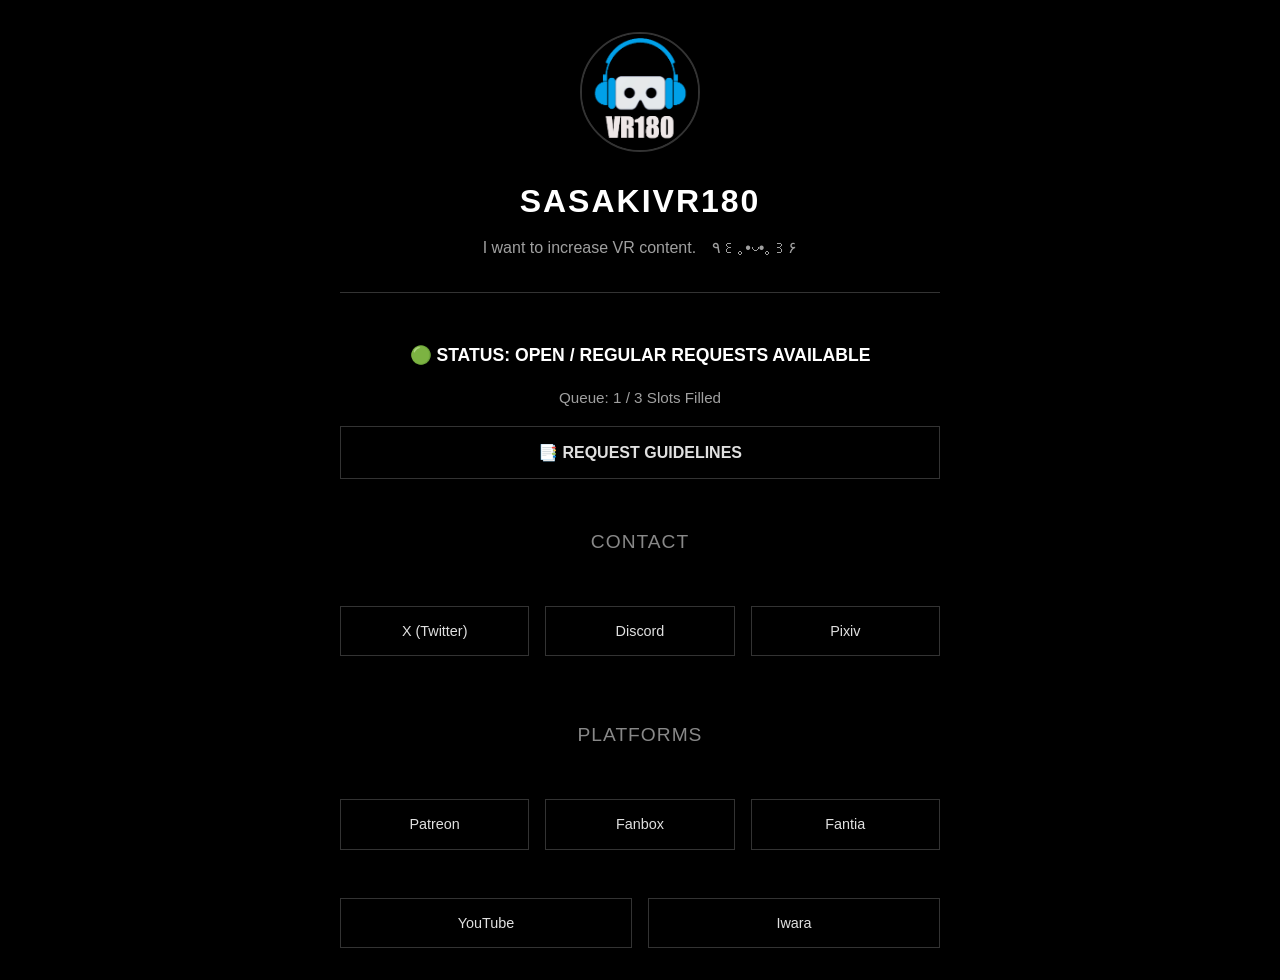
==== index.html @ 818802d5 "Add files via upload" ====
<!DOCTYPE html>
<html lang="en">
<head>
  <meta charset="UTF-8">
  <meta name="viewport" content="width=device-width, initial-scale=1.0">
  <title>SASAKIVR180</title>
  <meta name="description" content="I want to increase VR content.">
  <link rel="stylesheet" href="styles.css">
</head>
<body>
  <main class="container">
    <header>
      <img src="アイコン.png" alt="sasakiVR180 Icon" class="profile-icon">
      <h1>SASAKIVR180</h1>
      <p class="bio">I want to increase VR content.　٩꒰｡•◡•｡꒱۶</p>
    </header>

    <section class="status-section">
      <div class="status-indicator" id="status-indicator">🟢 STATUS: OPEN / REGULAR REQUESTS AVAILABLE</div>
      <div class="queue" id="queue-text">Queue: 1 / 3 Slots Filled</div>
      <a href="guidelines.html" class="btn">📑 REQUEST GUIDELINES</a>
    </section>

    <section class="links-section">
      <h2>Contact</h2>
      <div class="button-grid" style="margin-bottom: 2rem;">
        <a href="https://x.com/Sasaki_Vr180" target="_blank" rel="noopener noreferrer" class="link-btn">X (Twitter)</a>
        <a href="http://discordapp.com/users/807476391204356157" target="_blank" rel="noopener noreferrer" class="link-btn">Discord</a>
        <a href="https://www.pixiv.net/users/37097555" target="_blank" rel="noopener noreferrer" class="link-btn">Pixiv</a>
      </div>

      <h2>Platforms</h2>
      <div class="button-grid" style="margin-bottom: 1rem;">
        <a href="https://patreon.com/sasaki_VR180_" target="_blank" rel="noopener noreferrer" class="link-btn">Patreon</a>
        <a href="https://sasaki-a.fanbox.cc/" target="_blank" rel="noopener noreferrer" class="link-btn">Fanbox</a>
        <a href="https://fantia.jp/fanclubs/534641" target="_blank" rel="noopener noreferrer" class="link-btn">Fantia</a>
      </div>
      <div class="button-grid">
        <a href="https://www.youtube.com/@sasaki_VR180" target="_blank" rel="noopener noreferrer" class="link-btn">YouTube</a>
        <a href="https://www.iwara.tv/profile/jo-sasa" target="_blank" rel="noopener noreferrer" class="link-btn">Iwara</a>
      </div>
    </section>
  </main>
  <script src="script.js"></script>
</body>
</html>
---- styles.css ----
:root {
  --bg-color: #000000;
  --text-color: #e0e0e0;
  --border-color: #333333;
  --hover-bg: #1a1a1a;
  --accent-color: #ffffff;
}

* {
  box-sizing: border-box;
  margin: 0;
  padding: 0;
}

body {
  background-color: var(--bg-color);
  color: var(--text-color);
  font-family: -apple-system, BlinkMacSystemFont, "Segoe UI", Roboto, Helvetica, Arial, sans-serif;
  line-height: 1.6;
  display: flex;
  justify-content: center;
  min-height: 100vh;
  padding: 2rem;
}

.container {
  width: 100%;
  max-width: 600px;
  display: flex;
  flex-direction: column;
  gap: 3rem;
}

header {
  text-align: center;
  padding-bottom: 2rem;
  border-bottom: 1px solid var(--border-color);
}

.profile-icon {
  width: 120px;
  height: 120px;
  border-radius: 50%;
  object-fit: cover;
  border: 2px solid var(--border-color);
  margin-bottom: 1rem;
}

h1 {
  font-size: 2rem;
  font-weight: 700;
  letter-spacing: 2px;
  color: var(--accent-color);
  margin-bottom: 0.5rem;
}

.bio {
  font-size: 1rem;
  color: #a0a0a0;
}

.status-section {
  text-align: center;
  display: flex;
  flex-direction: column;
  gap: 1rem;
}

.status-indicator {
  font-weight: bold;
  font-size: 1.1rem;
  color: var(--accent-color);
}

.queue {
  font-size: 0.95rem;
  color: #a0a0a0;
}

.btn {
  display: inline-block;
  padding: 0.8rem 1.5rem;
  border: 1px solid var(--border-color);
  background-color: transparent;
  color: var(--text-color);
  text-decoration: none;
  font-weight: bold;
  transition: all 0.2s ease;
  cursor: pointer;
  text-align: center;
}

.btn:hover {
  background-color: var(--hover-bg);
  border-color: #666666;
  color: var(--accent-color);
}

.links-section {
  display: flex;
  flex-direction: column;
  gap: 2rem;
}

h2 {
  font-size: 1.2rem;
  font-weight: normal;
  text-transform: uppercase;
  letter-spacing: 1px;
  margin-bottom: 1rem;
  color: #888888;
  text-align: center;
}

.button-grid {
  display: grid;
  grid-template-columns: repeat(auto-fit, minmax(140px, 1fr));
  gap: 1rem;
}

.link-btn {
  display: flex;
  align-items: center;
  justify-content: center;
  padding: 0.8rem 1rem;
  border: 1px solid var(--border-color);
  text-decoration: none;
  color: var(--text-color);
  font-size: 0.9rem;
  transition: all 0.2s ease;
}

.link-btn:hover {
  background-color: var(--hover-bg);
  border-color: #666666;
  color: var(--accent-color);
}

/* Guidelines Page Specifics */
.guidelines-content {
  display: flex;
  flex-direction: column;
  gap: 1.5rem;
}

.guidelines-content ul {
  list-style: none;
  padding-left: 1rem;
}

.guidelines-content li {
  margin-bottom: 0.5rem;
}

.payment-links {
  display: flex;
  flex-direction: column;
  gap: 0.5rem;
}

.payment-links a {
  color: var(--text-color);
  text-decoration: underline;
  text-underline-offset: 4px;
}

.payment-links a:hover {
  color: var(--accent-color);
}

.notes {
  margin-top: 2rem;
  padding-top: 2rem;
  border-top: 1px dashed var(--border-color);
  font-size: 0.9rem;
  color: #a0a0a0;
  display: flex;
  flex-direction: column;
  gap: 0.5rem;
}

.btn-back {
  margin-top: 2rem;
  align-self: flex-start;
}
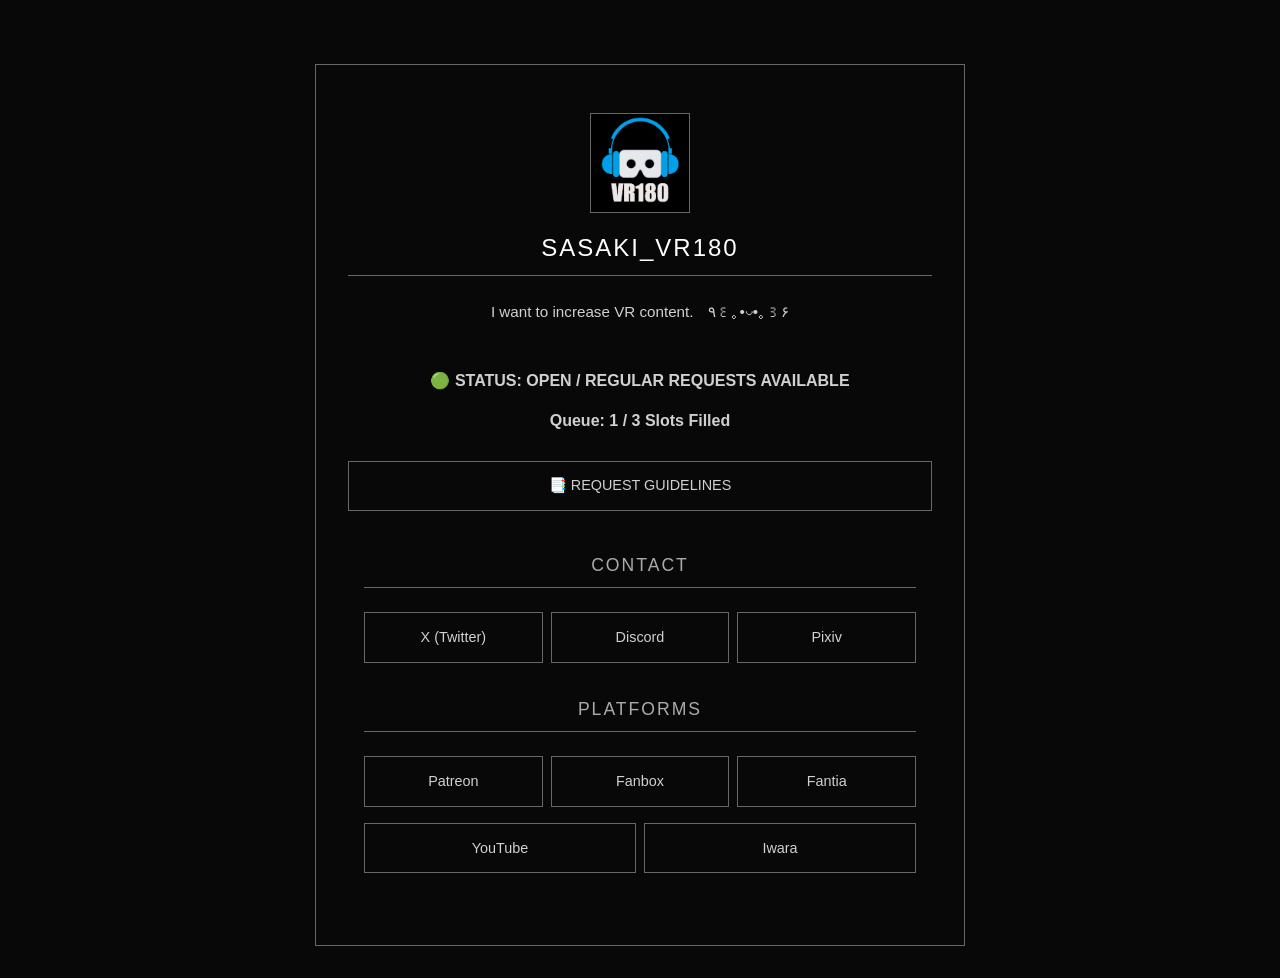
==== commit 3e3e6f07: "Add files via upload" ====
--- a/index.html
+++ b/index.html
@@ -3,15 +3,31 @@
 <head>
   <meta charset="UTF-8">
   <meta name="viewport" content="width=device-width, initial-scale=1.0">
-  <title>SASAKIVR180</title>
+  <title>SASAKI_VR180</title>
   <meta name="description" content="I want to increase VR content.">
+  
+  <!-- OGP / Twitter Card Settings -->
+  <meta property="og:title" content="SASAKI_VR180 Portfolio">
+  <meta property="og:description" content="I want to increase VR content.">
+  <meta property="og:type" content="website">
+  <meta property="og:url" content="https://sasakivr180.github.io/">
+  <meta property="og:image" content="https://sasakivr180.github.io/アイコン.png">
+  <meta name="twitter:card" content="summary">
+  <meta name="twitter:title" content="SASAKI_VR180">
+  <meta name="twitter:description" content="I want to increase VR content.">
+  <meta name="twitter:image" content="https://sasakivr180.github.io/アイコン.png">
+
+  <!-- Favicon -->
+  <link rel="icon" href="アイコン.png" type="image/png">
+  <link rel="apple-touch-icon" href="アイコン.png">
+
   <link rel="stylesheet" href="styles.css">
 </head>
 <body>
   <main class="container">
     <header>
       <img src="アイコン.png" alt="sasakiVR180 Icon" class="profile-icon">
-      <h1>SASAKIVR180</h1>
+      <h1>SASAKI_VR180</h1>
       <p class="bio">I want to increase VR content.　٩꒰｡•◡•｡꒱۶</p>
     </header>
 
--- a/styles.css
+++ b/styles.css
@@ -1,7 +1,7 @@
 :root {
-  --bg-color: #000000;
-  --text-color: #e0e0e0;
-  --border-color: #333333;
+  --bg-color: #080808;
+  --text-color: #d0d0d0;
+  --border-color: #666666;
   --hover-bg: #1a1a1a;
   --accent-color: #ffffff;
 }
@@ -25,161 +25,111 @@
 
 .container {
   width: 100%;
-  max-width: 600px;
+  max-width: 650px;
+  border: 1px solid var(--border-color);
+  padding: 3rem 2rem;
+  margin-top: 2rem;
   display: flex;
   flex-direction: column;
-  gap: 3rem;
+  gap: 2.5rem;
 }
 
-header {
-  text-align: center;
-  padding-bottom: 2rem;
-  border-bottom: 1px solid var(--border-color);
+.links-section {
+  padding: 0 1rem;
 }
 
 .profile-icon {
-  width: 120px;
-  height: 120px;
-  border-radius: 50%;
+  width: 100px;
+  height: 100px;
+  border-radius: 0; /* Square for blueprint look */
   object-fit: cover;
-  border: 2px solid var(--border-color);
+  border: 1px solid var(--border-color);
   margin-bottom: 1rem;
+  display: block;
+  margin-left: auto;
+  margin-right: auto;
 }
 
-h1 {
-  font-size: 2rem;
-  font-weight: 700;
+h1, h2 {
+  font-weight: normal;
   letter-spacing: 2px;
   color: var(--accent-color);
+  text-align: center;
+  text-transform: uppercase;
+  border-bottom: 1px solid var(--border-color);
+  padding-bottom: 0.5rem;
+  margin-bottom: 1.5rem;
+}
+
+h1 { font-size: 1.5rem; }
+h2 { font-size: 1.1rem; color: #aaaaaa; }
+
+.bio {
+  text-align: center;
+  font-size: 0.95rem;
+}
+
+/* Status section split */
+.status-indicator, .queue {
+  padding: 0.2rem;
+  text-align: center;
+  font-weight: bold;
+}
+
+.status-indicator {
   margin-bottom: 0.5rem;
 }
 
-.bio {
-  font-size: 1rem;
-  color: #a0a0a0;
+.queue {
+  margin-bottom: 1.5rem;
 }
 
-.status-section {
-  text-align: center;
+.btn, .link-btn {
   display: flex;
-  flex-direction: column;
-  gap: 1rem;
-}
-
-.status-indicator {
-  font-weight: bold;
-  font-size: 1.1rem;
-  color: var(--accent-color);
-}
-
-.queue {
-  font-size: 0.95rem;
-  color: #a0a0a0;
-}
-
-.btn {
-  display: inline-block;
-  padding: 0.8rem 1.5rem;
+  align-items: center;
+  justify-content: center;
+  padding: 0.8rem 1rem;
   border: 1px solid var(--border-color);
   background-color: transparent;
   color: var(--text-color);
   text-decoration: none;
-  font-weight: bold;
+  font-weight: normal;
+  font-size: 0.9rem;
   transition: all 0.2s ease;
-  cursor: pointer;
   text-align: center;
 }
 
-.btn:hover {
+.btn:hover, .link-btn:hover {
   background-color: var(--hover-bg);
-  border-color: #666666;
+  border-color: #aaaaaa;
   color: var(--accent-color);
-}
-
-.links-section {
-  display: flex;
-  flex-direction: column;
-  gap: 2rem;
-}
-
-h2 {
-  font-size: 1.2rem;
-  font-weight: normal;
-  text-transform: uppercase;
-  letter-spacing: 1px;
-  margin-bottom: 1rem;
-  color: #888888;
-  text-align: center;
 }
 
 .button-grid {
   display: grid;
   grid-template-columns: repeat(auto-fit, minmax(140px, 1fr));
-  gap: 1rem;
-}
-
-.link-btn {
-  display: flex;
-  align-items: center;
-  justify-content: center;
-  padding: 0.8rem 1rem;
-  border: 1px solid var(--border-color);
-  text-decoration: none;
-  color: var(--text-color);
-  font-size: 0.9rem;
-  transition: all 0.2s ease;
-}
-
-.link-btn:hover {
-  background-color: var(--hover-bg);
-  border-color: #666666;
-  color: var(--accent-color);
-}
-
-/* Guidelines Page Specifics */
-.guidelines-content {
-  display: flex;
-  flex-direction: column;
-  gap: 1.5rem;
+  gap: 0.5rem;
+  margin-bottom: 1.5rem;
 }
 
 .guidelines-content ul {
   list-style: none;
-  padding-left: 1rem;
+  padding: 1rem;
+  margin-bottom: 1.5rem;
 }
 
 .guidelines-content li {
   margin-bottom: 0.5rem;
 }
 
-.payment-links {
-  display: flex;
-  flex-direction: column;
-  gap: 0.5rem;
-}
-
-.payment-links a {
-  color: var(--text-color);
-  text-decoration: underline;
-  text-underline-offset: 4px;
-}
-
-.payment-links a:hover {
-  color: var(--accent-color);
-}
-
 .notes {
-  margin-top: 2rem;
-  padding-top: 2rem;
-  border-top: 1px dashed var(--border-color);
-  font-size: 0.9rem;
-  color: #a0a0a0;
-  display: flex;
-  flex-direction: column;
-  gap: 0.5rem;
+  border: 1px dashed var(--border-color);
+  padding: 1rem;
+  font-size: 0.85rem;
+  color: #aaaaaa;
 }
 
 .btn-back {
-  margin-top: 2rem;
-  align-self: flex-start;
+  margin-top: 1.5rem;
+  width: 100%;
 }
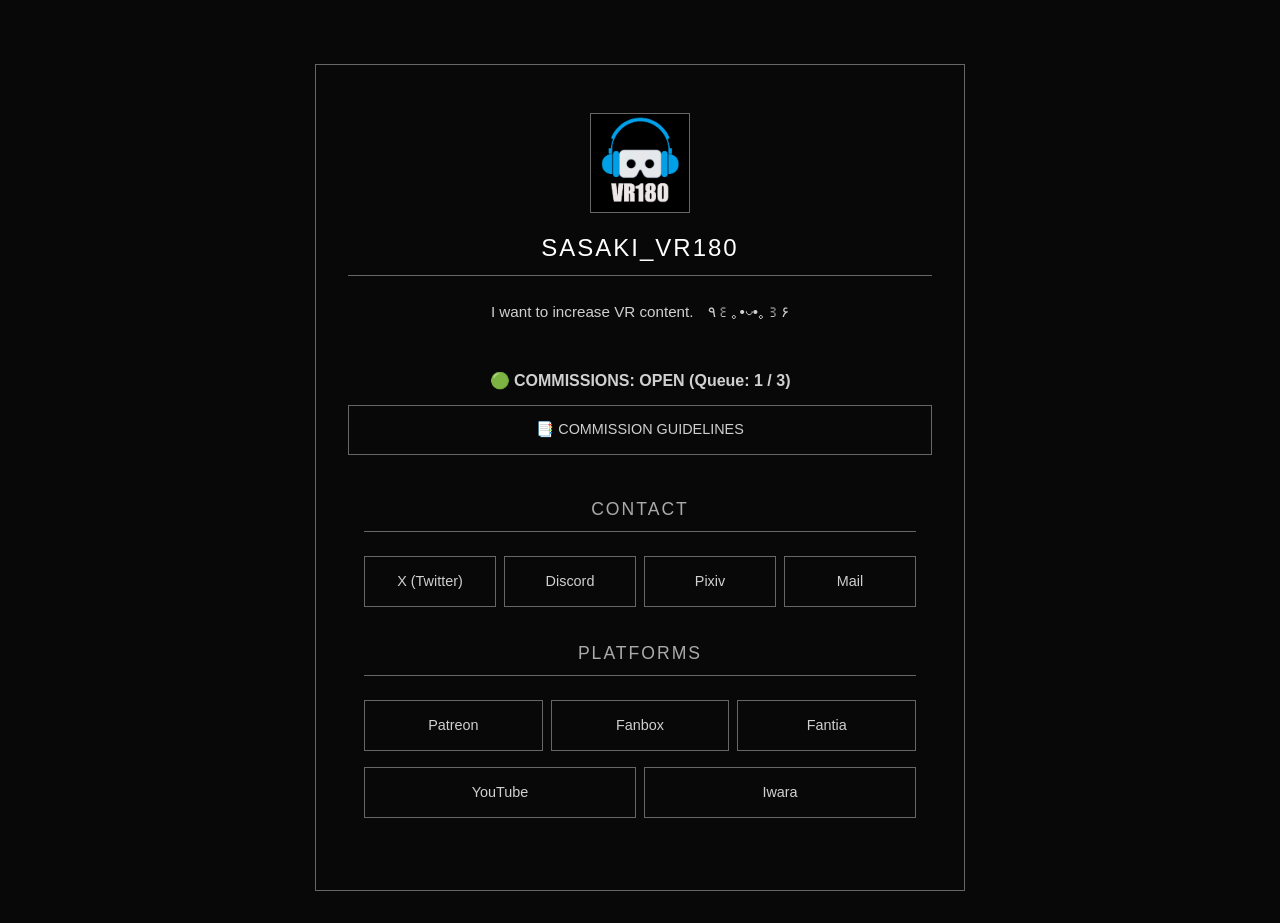
==== commit 621617a0: "Add files via upload" ====
--- a/index.html
+++ b/index.html
@@ -32,9 +32,8 @@
     </header>
 
     <section class="status-section">
-      <div class="status-indicator" id="status-indicator">🟢 STATUS: OPEN / REGULAR REQUESTS AVAILABLE</div>
-      <div class="queue" id="queue-text">Queue: 1 / 3 Slots Filled</div>
-      <a href="guidelines.html" class="btn">📑 REQUEST GUIDELINES</a>
+      <div class="status-indicator" id="status-indicator">🟢 COMMISSIONS: OPEN (Queue: 1 / 3)</div>
+      <a href="guidelines.html" class="btn">📑 COMMISSION GUIDELINES</a>
     </section>
 
     <section class="links-section">
@@ -43,6 +42,7 @@
         <a href="https://x.com/Sasaki_Vr180" target="_blank" rel="noopener noreferrer" class="link-btn">X (Twitter)</a>
         <a href="http://discordapp.com/users/807476391204356157" target="_blank" rel="noopener noreferrer" class="link-btn">Discord</a>
         <a href="https://www.pixiv.net/users/37097555" target="_blank" rel="noopener noreferrer" class="link-btn">Pixiv</a>
+        <a href="mailto:sasakivr180@gmail.com" class="link-btn">Mail</a>
       </div>
 
       <h2>Platforms</h2>
--- a/styles.css
+++ b/styles.css
@@ -88,7 +88,7 @@
   display: flex;
   align-items: center;
   justify-content: center;
-  padding: 0.8rem 1rem;
+  padding: 0.8rem 0.5rem;
   border: 1px solid var(--border-color);
   background-color: transparent;
   color: var(--text-color);
@@ -107,7 +107,7 @@
 
 .button-grid {
   display: grid;
-  grid-template-columns: repeat(auto-fit, minmax(140px, 1fr));
+  grid-template-columns: repeat(auto-fit, minmax(110px, 1fr));
   gap: 0.5rem;
   margin-bottom: 1.5rem;
 }
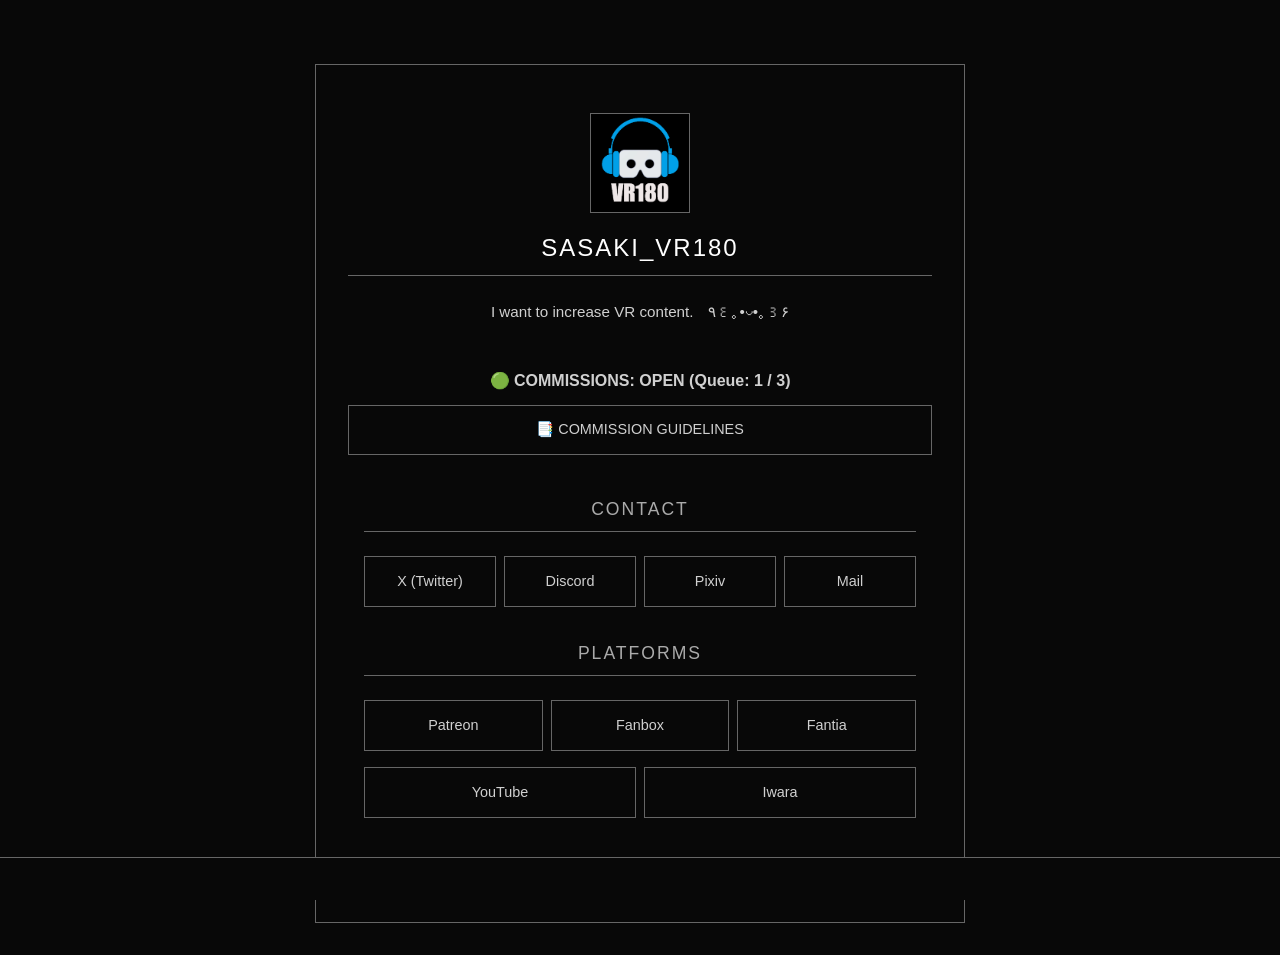
==== commit c8536777: "Add files via upload" ====
--- a/index.html
+++ b/index.html
@@ -57,6 +57,13 @@
       </div>
     </section>
   </main>
+
+  <div class="ticker-wrap">
+    <div class="ticker" id="supporters-ticker">
+      /// LOADING SUPPORTER DATA... ///
+    </div>
+  </div>
+
   <script src="script.js"></script>
 </body>
 </html>
--- a/styles.css
+++ b/styles.css
@@ -27,7 +27,7 @@
   width: 100%;
   max-width: 650px;
   border: 1px solid var(--border-color);
-  padding: 3rem 2rem;
+  padding: 3rem 2rem 5rem 2rem;
   margin-top: 2rem;
   display: flex;
   flex-direction: column;
@@ -99,6 +99,38 @@
   text-align: center;
 }
 
+/* -------------------------------------
+   Supporters Ticker
+   ------------------------------------- */
+
+.ticker-wrap {
+  position: fixed;
+  bottom: 0;
+  left: 0;
+  width: 100%;
+  overflow: hidden;
+  background: var(--bg-color);
+  border-top: 1px solid var(--border-color);
+  padding: 0.5rem 0;
+  white-space: nowrap;
+  box-sizing: border-box;
+  z-index: 1000;
+}
+
+.ticker {
+  display: inline-block;
+  padding-left: 100%;
+  animation: ticker 120s linear infinite;
+  font-family: monospace;
+  color: #666;
+  font-size: 0.8rem;
+}
+
+@keyframes ticker {
+  0% { transform: translateX(0); }
+  100% { transform: translateX(-100%); }
+}
+
 .btn:hover, .link-btn:hover {
   background-color: var(--hover-bg);
   border-color: #aaaaaa;
@@ -133,3 +165,40 @@
   margin-top: 1.5rem;
   width: 100%;
 }
+
+/* -------------------------------------
+   Responsive / Mobile adjustments
+   ------------------------------------- */
+@media (max-width: 600px) {
+  body {
+    padding: 0; /* Remove body padding on small screens */
+  }
+  
+  .container {
+    border-left: none;
+    border-right: none;
+    border-top: none;
+    margin-top: 0;
+    padding: 2rem 1rem 5rem 1rem; /* Adjust padding, keep bottom padding for ticker */
+    max-width: 100%;
+  }
+
+  h1 { font-size: 1.3rem; }
+  h2 { font-size: 1rem; }
+  
+  .bio { font-size: 0.85rem; }
+  
+  .button-grid {
+    /* Force a 2-column layout on mobile to keep buttons readable */
+    grid-template-columns: repeat(2, 1fr);
+  }
+  
+  .btn, .link-btn {
+    padding: 0.8rem 0.2rem;
+    font-size: 0.8rem; /* Slightly smaller text */
+  }
+  
+  .ticker {
+    font-size: 0.75rem; /* Smaller ticker text on mobile */
+  }
+}
